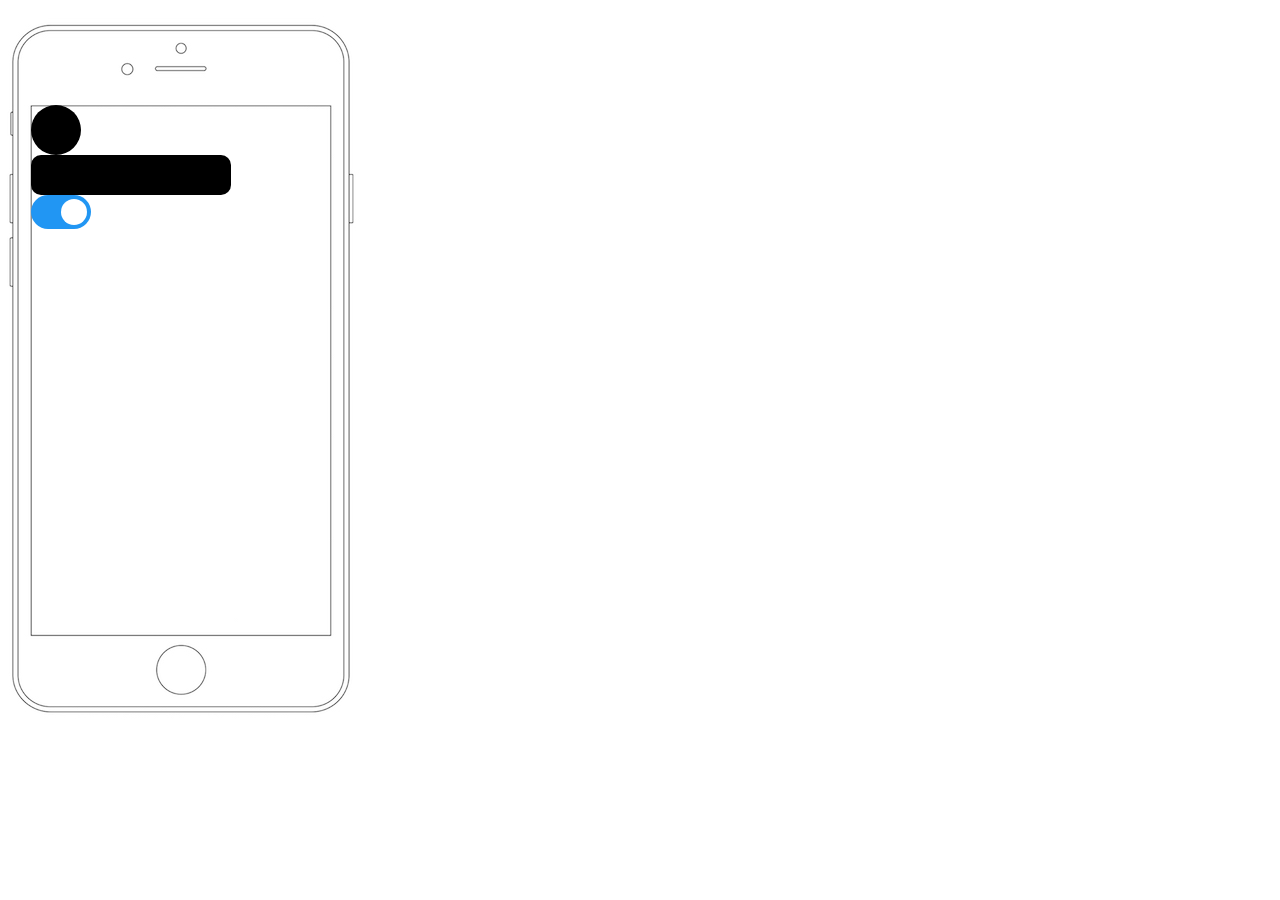
==== index.html @ 7a2cbe4a "Merge branch 'master' of https://github.com/asdfang/eecs330" ====
<html>
<header>
   <title>Safe Fam Prototype</title>
   <link rel="stylesheet" type="text/css" href="style.css"/>
</header>
   <body>
      <div id="screen">
      	<div class="head-bar">
      	</div>
        <div class="circle_node">
        </div>
        <div class="long_button">
        </div>
        <label class="switch">
          <input type="checkbox" checked>
          <span class="slider round"></span>
        </label>
      </div>
   </body>
</html>
<!--
* bg iphone img is 363x762px
* iphone 'screen' is apprx 300x530 -->
---- style.css ----
/*
	Global classes
					*/
body {
	background-image: url("images/iphoneOL.jpg");
	background-repeat: no-repeat;
	font-family: Avenir, sans-serif;
}


#screen {
	height: 530px;
	width: 300px;
	margin: 105px 23px;
}

.head-bar {

}

.back-button {

}

.circle_node {
	width: 50px;
	height: 50px;
	border-radius: 25px;
	background-color: #000000;
}

.long_button {
	width: 200px;
	height: 40px;
	background-color: #000000;
	border-radius: 10px;
}

.switch {
  position: relative;
  display: inline-block;
  width: 60px;
  height: 34px;
}

.switch input {display:none;}

.slider {
  position: absolute;
  cursor: pointer;
  top: 0;
  left: 0;
  right: 0;
  bottom: 0;
  background-color: #ccc;
  -webkit-transition: .4s;
  transition: .4s;
}

.slider:before {
  position: absolute;
  content: "";
  height: 26px;
  width: 26px;
  left: 4px;
  bottom: 4px;
  background-color: white;
  -webkit-transition: .4s;
  transition: .4s;
}

input:checked + .slider {
  background-color: #2196F3;
}

input:focus + .slider {
  box-shadow: 0 0 1px #2196F3;
}

input:checked + .slider:before {
  -webkit-transform: translateX(26px);
  -ms-transform: translateX(26px);
  transform: translateX(26px);
}

/* Rounded sliders */
.slider.round {
  border-radius: 34px;
}

.slider.round:before {
  border-radius: 50%;
}
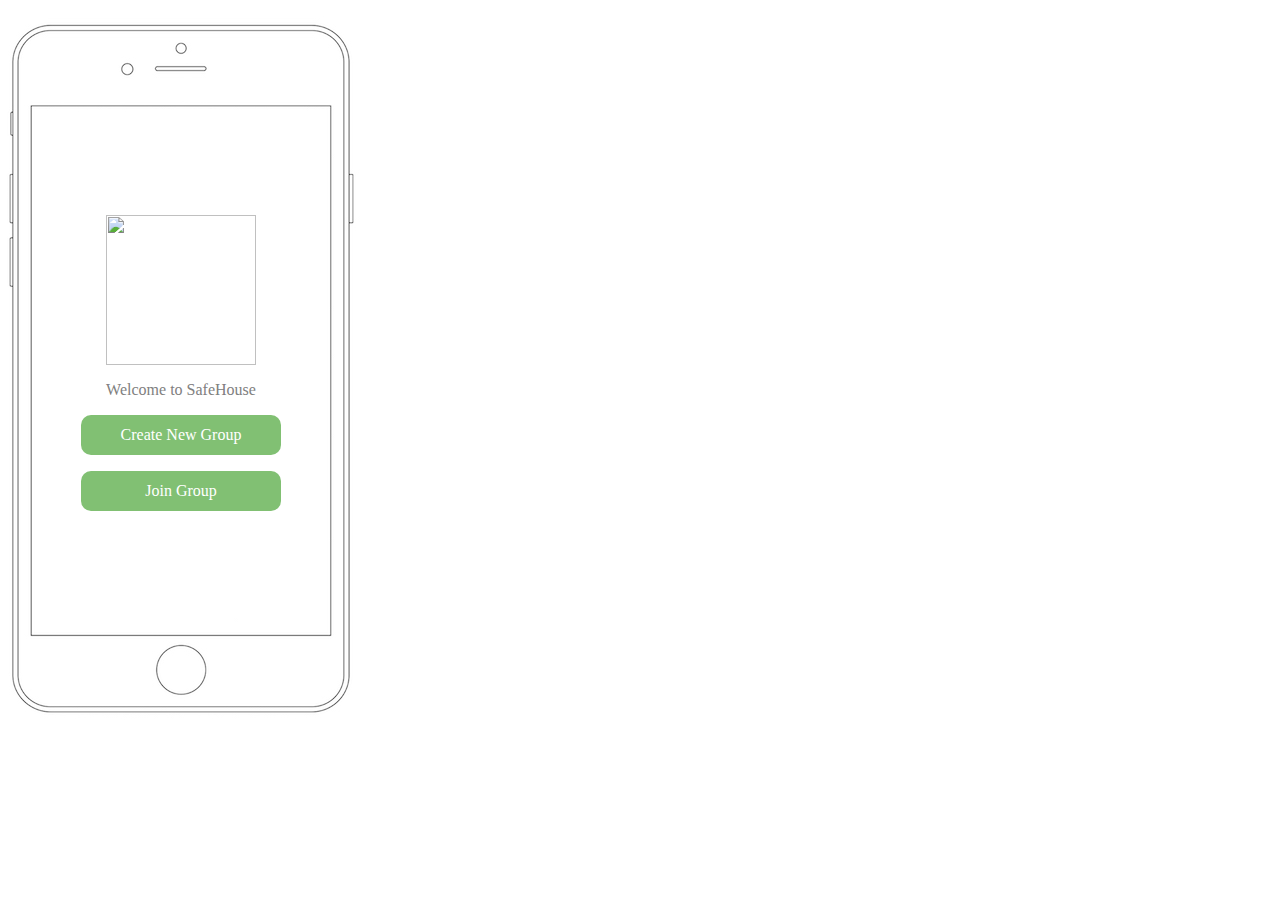
==== commit 8ed42e77: "Changed background color, changed Home to logo, changed SafeFam to SafeHouse" ====
--- a/index.html
+++ b/index.html
@@ -1,23 +1,29 @@
-<html>
-<header>
-   <title>Safe Fam Prototype</title>
-   <link rel="stylesheet" type="text/css" href="style.css"/>
-</header>
-   <body>
-      <div id="screen">
-      	<div class="head-bar">
-      	</div>
-        <div class="circle_node">
-        </div>
-        <div class="long_button">
-        </div>
-        <label class="switch">
-          <input type="checkbox" checked>
-          <span class="slider round"></span>
-        </label>
-      </div>
-   </body>
-</html>
-<!--
-* bg iphone img is 363x762px
-* iphone 'screen' is apprx 300x530 -->
+<html>
+  <header>
+     <title>SafeHouse</title>
+     <link rel="stylesheet" type="text/css" href="style.css"/>
+     <link href="https://fonts.googleapis.com/icon?family=Material+Icons"
+     rel="stylesheet">
+     <style>
+        div.center_container {
+           text-align: center;
+           padding-top: 110px;
+        }
+        a {
+          text-decoration: none;
+        }
+        img {
+          width: 150;
+        }
+     </style>
+  </header>
+
+   <body>
+      <div class="center_container" id="screen">
+        <img src="./images/logo-01.png" width="150" />
+        <p class="greyed_out_text">Welcome to SafeHouse</p>
+        <a href="./signup.html" style="text-decoration:none;"><div class="long_button"><p class="button_text">Create New Group</p></div></a>
+        <a href="./notfound.html" style="text-decoration:none;"><div class="long_button"><p class="button_text">Join Group</p></div></a>
+      </div>
+   </body>
+</html>
--- a/style.css
+++ b/style.css
@@ -4,9 +4,40 @@
 body {
 	background-image: url("images/iphoneOL.jpg");
 	background-repeat: no-repeat;
-	font-family: Avenir, sans-serif;
-}
-
+	font-family: montserrat-light;
+}
+
+p {
+	font-family: montserrat-light;
+}
+
+input:checked + .slider {
+  background-color: #81C073;
+}
+
+input:focus + .slider {
+  box-shadow: 0 0 1px #2196F3;
+}
+
+input:checked + .slider:before {
+  -webkit-transform: translateX(26px);
+  -ms-transform: translateX(26px);
+  transform: translateX(26px);
+}
+
+a:link, a:visited {
+	text-decoration: none;
+}
+
+@font-face {
+  font-family: montserrat-regular;
+  src: url(./fonts/Montserrat-Regular.otf);
+}
+
+@font-face {
+  font-family: montserrat-light;
+  src: url(./fonts/Montserrat-Light.otf);
+}
 
 #screen {
 	height: 530px;
@@ -15,32 +46,135 @@
 }
 
 .head-bar {
-
-}
-
-.back-button {
-
-}
+	background-color: #E2E2E1;
+	height: 60px;
+	color: white;
+	text-align: center;
+	vertical-align: middle;
+	line-height: 60px;
+}
+
+.bottom-bar {
+	position: relative;
+	background-color: #F4F4F4;
+	height: 60px;
+	text-align: center;
+	vertical-align: middle;
+	line-height: 45px;
+}
+
+.toggle_container {
+	position: relative;
+	padding-left: 100px;
+	margin-top: -50px;
+}
+
+.black_line {
+	height: 2px;
+	background-color: #BFBEBE;
+}
+
+.home_main_container {
+	height: 275px;
+	padding: 30px;
+	padding-top: 40px; /* Padding-top + padding-bottom = 100px */
+	padding-bottom: 60px;
+}
+
+.home_modal_container {
+	margin-left: 25px;
+	margin-top: 60px;
+	z-index: 10;
+	position: absolute;
+	width: 250px;
+	height: 365px;
+	border-radius: 10px;
+	text-align: center;
+}
+
+/* BUTTONS */
 
 .circle_node {
 	width: 50px;
 	height: 50px;
-	border-radius: 25px;
-	background-color: #000000;
+	border-radius: 29px;
+	border-style: solid;
+	border-width: 4px;
+	background-repeat: no-repeat;
+	background-position: center;
+	background-size: 180%;
+	float: left;
+	margin: 10px;
+	position: relative;
+}
+
+.node_me {
+	width: 80px;
+	height: 80px;
+	border-radius: 48px;
+	border-width: 8px;
+}
+
+.middle_row {
+	width: 300px;
+	position: relative;
+	right: 20px;
+}
+
+.middle_node {
+	top: 20px;
+}
+
+.gray-border {
+  border-color: #939393;
+}
+.red-border {
+  border-color: #3F3F3F;
+}
+.hang-up {
+	background-color: #D16969;
+	border-color: #D16969;
+}
+.circle_node img {
+	padding-left: 13px;
+	padding-top: 13px;
 }
 
 .long_button {
 	width: 200px;
 	height: 40px;
-	background-color: #000000;
+	background-color: #81C073;
+	/*#D16969 - This is the red color*/
 	border-radius: 10px;
+	text-align: center;
+	vertical-align: middle;
+	line-height: 40px;
+	margin: auto;
+}
+
+.long_button:hover {
+	cursor: pointer;
+}
+
+.long_button h1{
+  text-align: center;
+  vertical-align: middle;
+  color: white;
+}
+
+/* family code */
+#code{
+  background-color: #00B7B7;
+  margin:auto;
+  text-align: center;
+  top: 50%;
 }
 
 .switch {
   position: relative;
   display: inline-block;
   width: 60px;
-  height: 34px;
+  height: 25px;
 }
 
 .switch input {display:none;}
@@ -60,30 +194,15 @@
 .slider:before {
   position: absolute;
   content: "";
-  height: 26px;
-  width: 26px;
-  left: 4px;
-  bottom: 4px;
+  height: 21px;
+  width: 21px;
+  left: 7px;
+  bottom: 1.7px;
   background-color: white;
   -webkit-transition: .4s;
   transition: .4s;
 }
 
-input:checked + .slider {
-  background-color: #2196F3;
-}
-
-input:focus + .slider {
-  box-shadow: 0 0 1px #2196F3;
-}
-
-input:checked + .slider:before {
-  -webkit-transform: translateX(26px);
-  -ms-transform: translateX(26px);
-  transform: translateX(26px);
-}
-
-/* Rounded sliders */
 .slider.round {
   border-radius: 34px;
 }
@@ -91,3 +210,99 @@
 .slider.round:before {
   border-radius: 50%;
 }
+
+/* TEXTS */
+.greyed_out_text {
+	text-align: center;
+	color: gray;
+}
+
+.page_header {
+	color: #3f3f3f;
+}
+
+.button_text {
+	font-family: montserrat-light;
+	text-decoration: none !important;
+	color: white;
+}
+
+.toggle_text {
+	position: relative;
+	padding-top: 13px;
+	font-size: 13px;
+}
+
+.table_container td {
+	border: 1px #cccccc;
+	border-bottom: solid;
+	margin: 0;
+	display: inline;
+}
+
+.table_container table {
+	width: 300px;
+}
+
+.table_container tr {
+	width: 300px;
+}
+
+.table_container {
+	height: 375px;
+	width: 300px;
+}
+
+.table_row {
+	width: 200px;
+	height: 30px;
+	background-repeat: no-repeat;
+	background-position: center;
+	background-size: 180%;
+	float: left;
+	margin: 10px;
+}
+
+.name-in-table {
+	margin: 0;
+}
+
+.update-info {
+	font-size: 10px;
+	margin: 0;
+}
+
+.row_container {
+	border-bottom: solid #cccccc;
+	height: 50px;
+}
+
+.safe-info {
+	width: 50px;
+	height: 50px;
+	background-repeat: no-repeat;
+	background-position: center;
+	background-size: 180%;
+	float: left;
+}
+
+.safe-info p {
+	width: 50px;
+	height: 20px;
+	text-align: center;
+	border-radius: 10px;
+	padding: 10px;
+	margin: 5;
+}
+
+#notify-family {
+	text-align: center;
+}
+
+/* For certain pages */
+.call-p {
+	text-align: center;
+    font-size: 25px;
+    color: white;
+    padding-bottom: 50px;
+}
